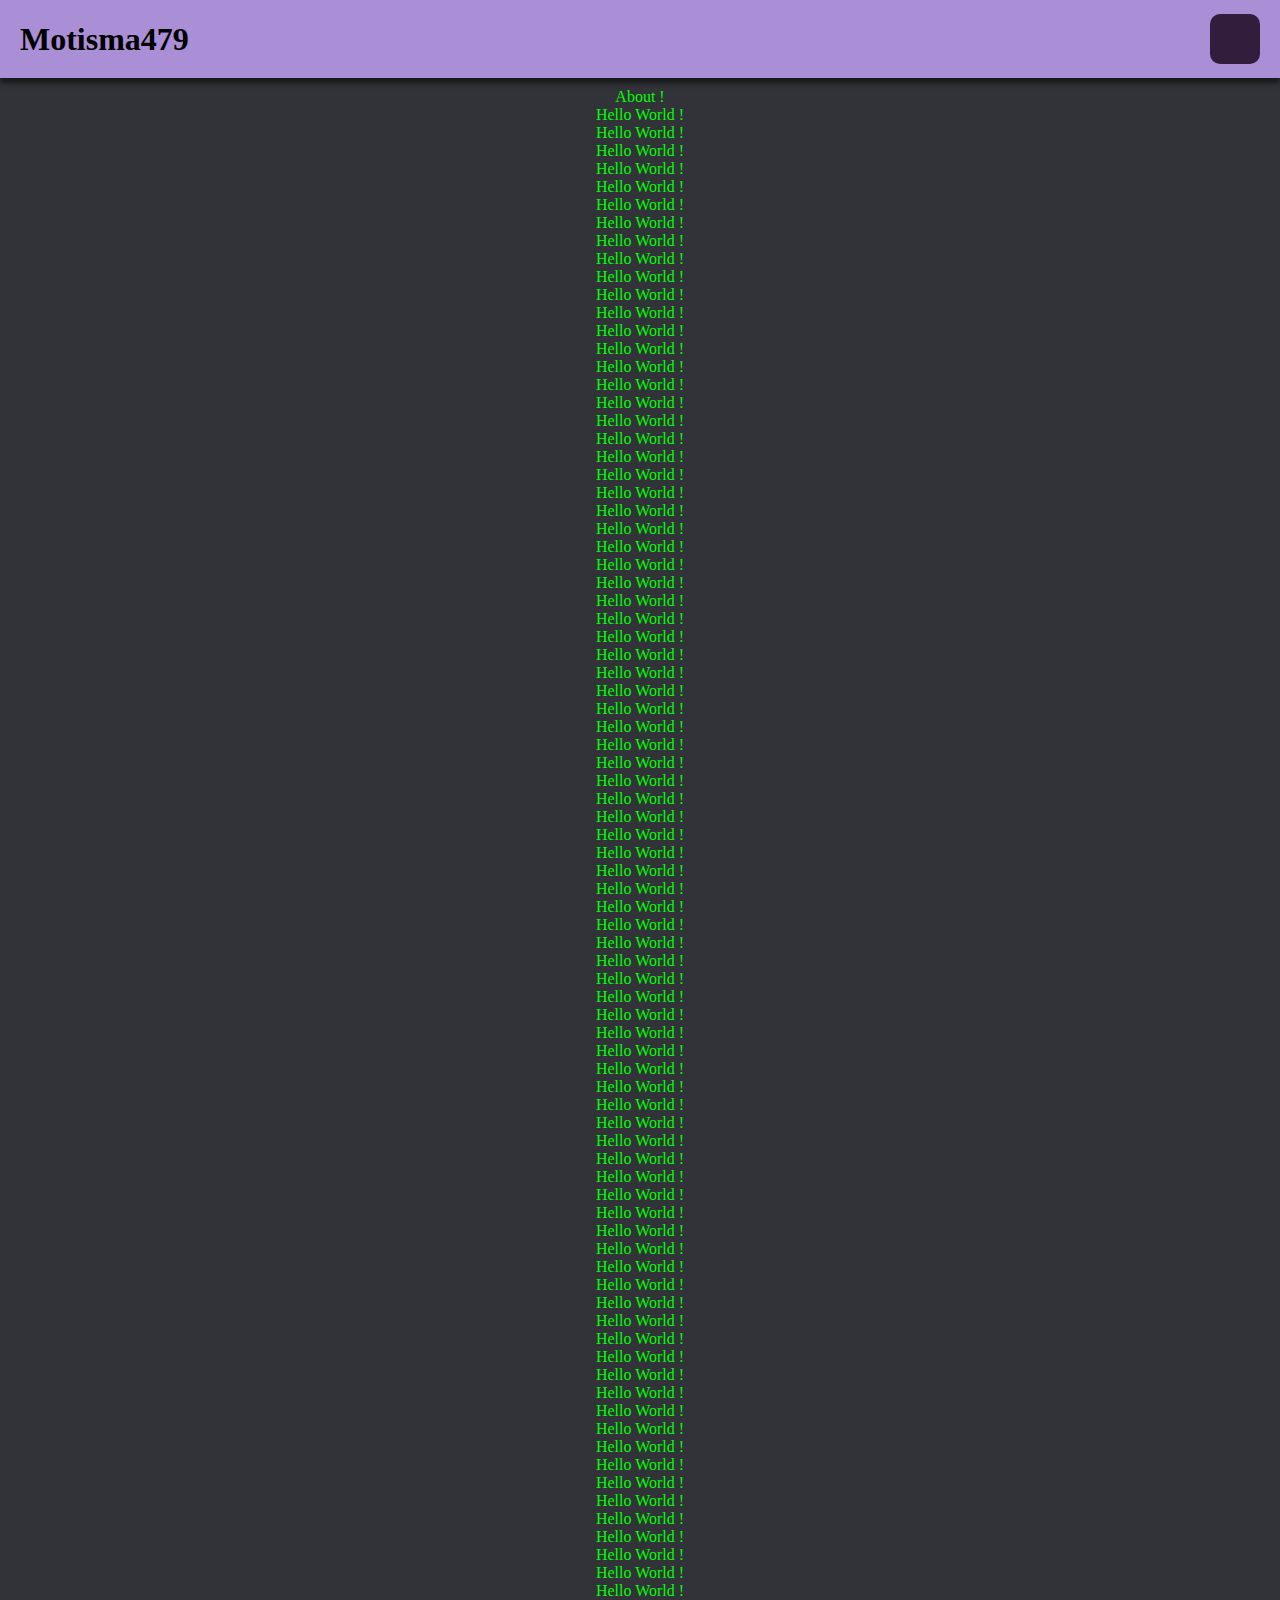
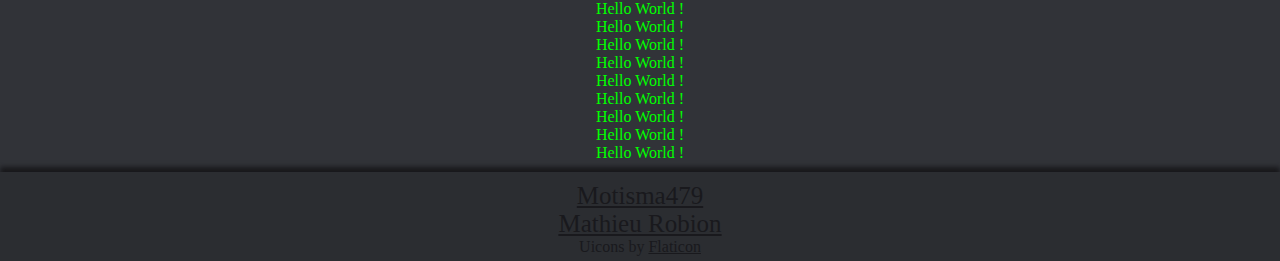
==== about.html @ 152ab9e7 "[modified]changes to the button and basic page added" ====
<!doctype html>
<html lang="en">

<head>
	<meta charset="utf-8">
	<title>Motisma479</title>

	<script src="https://code.jquery.com/jquery-3.7.0.js"></script>

	<link rel="stylesheet" href="style.css">
	<link rel='stylesheet' href='https://cdn-uicons.flaticon.com/2.1.0/uicons-brands/css/uicons-brands.css'>
	<link rel='stylesheet' href='https://cdn-uicons.flaticon.com/2.1.0/uicons-regular-rounded/css/uicons-regular-rounded.css'>
</head>
<body>
	<!-- Header -->
	<header>
		
			<div class="navigation">
				<h1>Motisma479</h1>
				<div class="menuIcon">
					<i class="fi fi-rr-menu-burger"></i>
				</div>
			</div>
			<div class="IconOnNav"></div>
			
		
	</header>
	
	<div class="navButtons">
		<nav>
			<li><a href="https://Motisma479.github.io">Home</a></li>
			<li><a href="#">About</a></li>
			<li><a href="works.html">Works</a></li>
			<li><a href="contact.html">Contact</a></li>
		</nav>
	</div>

	<main>	
		<!-- <div class="mainBlock"> -->
			<a>About !</br>
			<a>Hello World !</br>Hello World !</br>Hello World !</br>Hello World !</br>Hello World !</br>Hello World !</br>Hello World !</br>Hello World !</br>Hello World !</br>Hello World !</br>Hello World !</br>Hello World !</br>Hello World !</br>Hello World !</br>Hello World !</br>Hello World !</br>Hello World !</br>Hello World !</br>Hello World !</br>Hello World !</br>Hello World !</br>Hello World !</br>Hello World !</br>Hello World !</br>Hello World !</br>Hello World !</br>Hello World !</br>Hello World !</br>Hello World !</br>Hello World !</br>Hello World !</br>Hello World !
			</br>Hello World !</br>Hello World !</br>Hello World !</br>Hello World !</br>Hello World !</br>Hello World !</br>Hello World !</br>Hello World !</br>Hello World !</br>Hello World !</br>Hello World !</br>Hello World !</br>Hello World !</br>Hello World !</br>Hello World !</br>Hello World !</br>Hello World !</br>Hello World !</br>Hello World !</br>Hello World !</br>Hello World !</br>Hello World !</br>Hello World !</br>Hello World !</br>Hello World !</br>Hello World !</br>Hello World !</br>Hello World !</br>Hello World !</br>Hello World !</br>Hello World !</br>Hello World !</br>Hello World !</br>Hello World !</br>Hello World !</br>Hello World !</br>Hello World !</br>Hello World !</br>Hello World !</br>Hello World !</br>Hello World !</br>Hello World !</br>Hello World !</br>Hello World !</br>Hello World !</br>Hello World !</br>Hello World !</br>Hello World !</br>Hello World !
			</br>Hello World !</br>Hello World !</br>Hello World !</br>Hello World !</br>Hello World !</br>Hello World !</br>Hello World !</br>Hello World !</br>Hello World !</br>Hello World !</br>Hello World !
			</a>
		<!-- </div> -->
	</main>
	
	<!-- Footer -->
	<footer>
		<p class="network"><a href="https://github.com/Motisma479"><i class="fi fi-brands-github"></i>Motisma479</a></p>
		<p class="network"><a href="https://www.linkedin.com/in/mathieu-robion-128416266/"><i class="fi fi-brands-linkedin"></i>Mathieu Robion</a></p>
		Uicons by <a href="https://www.flaticon.com/uicons">Flaticon</a>
	</footer>

</body>
</html>

<script type="text/javascript"/>
	var nav = document.getElementsByClassName("navigation");
	var menuIcon = document.getElementsByClassName("menuIcon");
	var IconOnNav = document.getElementsByClassName("IconOnNav");

	window.onscroll = function sticky(){
		if(window.pageYOffset > nav[0].offsetTop)
		{
			nav[0].classList.add("nav");

			IconOnNav[0].appendChild(menuIcon[0]);
		}
		else
		{
			nav[0].classList.remove("nav");
			nav[0].appendChild(menuIcon[0]);

		}
	}
</script>

<script>
	$(".menuIcon").click(function(){
		$(this).toggleClass("active");
		$(".navButtons").toggleClass("active");
		$(".navigation").toggleClass("active");
		$(".menuIcon i").toggleClass("fi-rr-menu-burger fi-rr-cross-small");
	});
</script>
---- style.css ----
*
{
	margin: 0;
	padding: 0;
	font-family: calibri;
	text-decoration: none;
	list-style: none;
	box-sizing: border-box;
}
header
{
	background: #AA8ED6;
	width: 100% !important;
	box-shadow: 0px 5px 5px #18181b;
	position: relative;
	text-align: left;
}
main
{
	padding-top: 10px;
	padding-bottom: 10px;

	color: lime;
	text-align: center;
	background-color:#313338;
	background-attachment: fixed;
}
/* -------------- FOOTER -------------- */
footer
{
	padding-top: 10px;
	padding-bottom: 5px;
	
	background: #2b2d31;
	color: #19191d;
	width: 100% !important;
	
	/* border-top: 4px solid #7F7F7F7F; */
	box-shadow: 0px -5px 5px #18181b;
	
	z-index: 2;
	position: relative;
	text-align: center;
}
footer a
{
	text-decoration: underline;
	color: #19191d;
}
footer a:hover
{
	text-decoration: none;
	color: #201027;
}
/* ------------------------------------ */

.menuIcon
{
	width: 50px;
	height: 50px;
	background: #331d3d;
	color:#ffffff;
	text-align: center;
	line-height: 60px;
	font-size: 25px;
	z-index: 100;
	border-radius: 10px;
	cursor: pointer;
	transition: .2s linear;
}
.menuIcon:hover
{
	opacity: .9;
	transform: scale(1.1);
}
.menuIcon.active
{
	
	background: #f1f1f1;
	color : #331d3d;
}


.navButtons
{
	position: fixed;
	width: 100%;
	height: 100vh;
	background: #331d3d ;
	top: 0;
	right: -100%;
	z-index: 15;
	display: flex;
	align-items: center;
	justify-content: center;
	transition: .6s;

	text-align: center;
	
	/* transform: translateX(100%); */
}
.navButtons.active
{
	right: 0;
}
.navButtons nav
{
	display: grid;
}
.navButtons li
{
	margin: 20px 0;
	overflow: hidden;
}
.navButtons li:hover
{
	transition: .2s linear;
	transform: scale(1.2);
}
.navButtons a
{
	color: white;
	font-size: 40px;
	font-weight: 700;
	position: relative;
	transition: .2s linear;
}
.navButtons a:hover
{
	color: #AA8ED6;
	
}


.navigation
{
	background: #AA8ED6;
	display: flex;
	align-items: center;
	justify-content: space-between;
	padding: 14px 20px;
	margin: auto;
	width: 100% !important;
}
.navigation.nav
{
	position: fixed;
	z-index: 10;
	box-shadow: 0px 5px 5px #18181b;
	padding: 19.5px 20px;/* important to compansate the icon */
}


.IconOnNav
{
	display: flex;
	align-items: center;
	justify-content: right;
	padding: 14px 20px;
	margin: auto;
	width: 100% !important;
	position: fixed;
	z-index: 200;
}
/* .IconOnNav.navButtons
{

} */


/* .navigation.active.nav
{
	background: #00000000;
	box-shadow: 0px 0px 0px #00000000;
	transition: 1s linear;
}

.navigation.active h1
{
	padding: 5px;
	z-index: 100;
	background: #AA8ED6;
	border-radius: 10px;
	transition: .2s linear;
} */


/* .navigation h1
{
	text-align: center;
	font-size: 50px;
	padding:10px;
	color:#ffffff;
	text-shadow: 2px 2px 2px #e0e0e0;
	
} */




.mainBlock
{
	background: #686868;
	width: 80%;
	margin-left : 10%;
	position: relative;
	z-index: 10;
	
	border-right: 4px solid #585858;
	border-left: 4px solid #585858;
}

.network
{
	font-size: 25px;
}
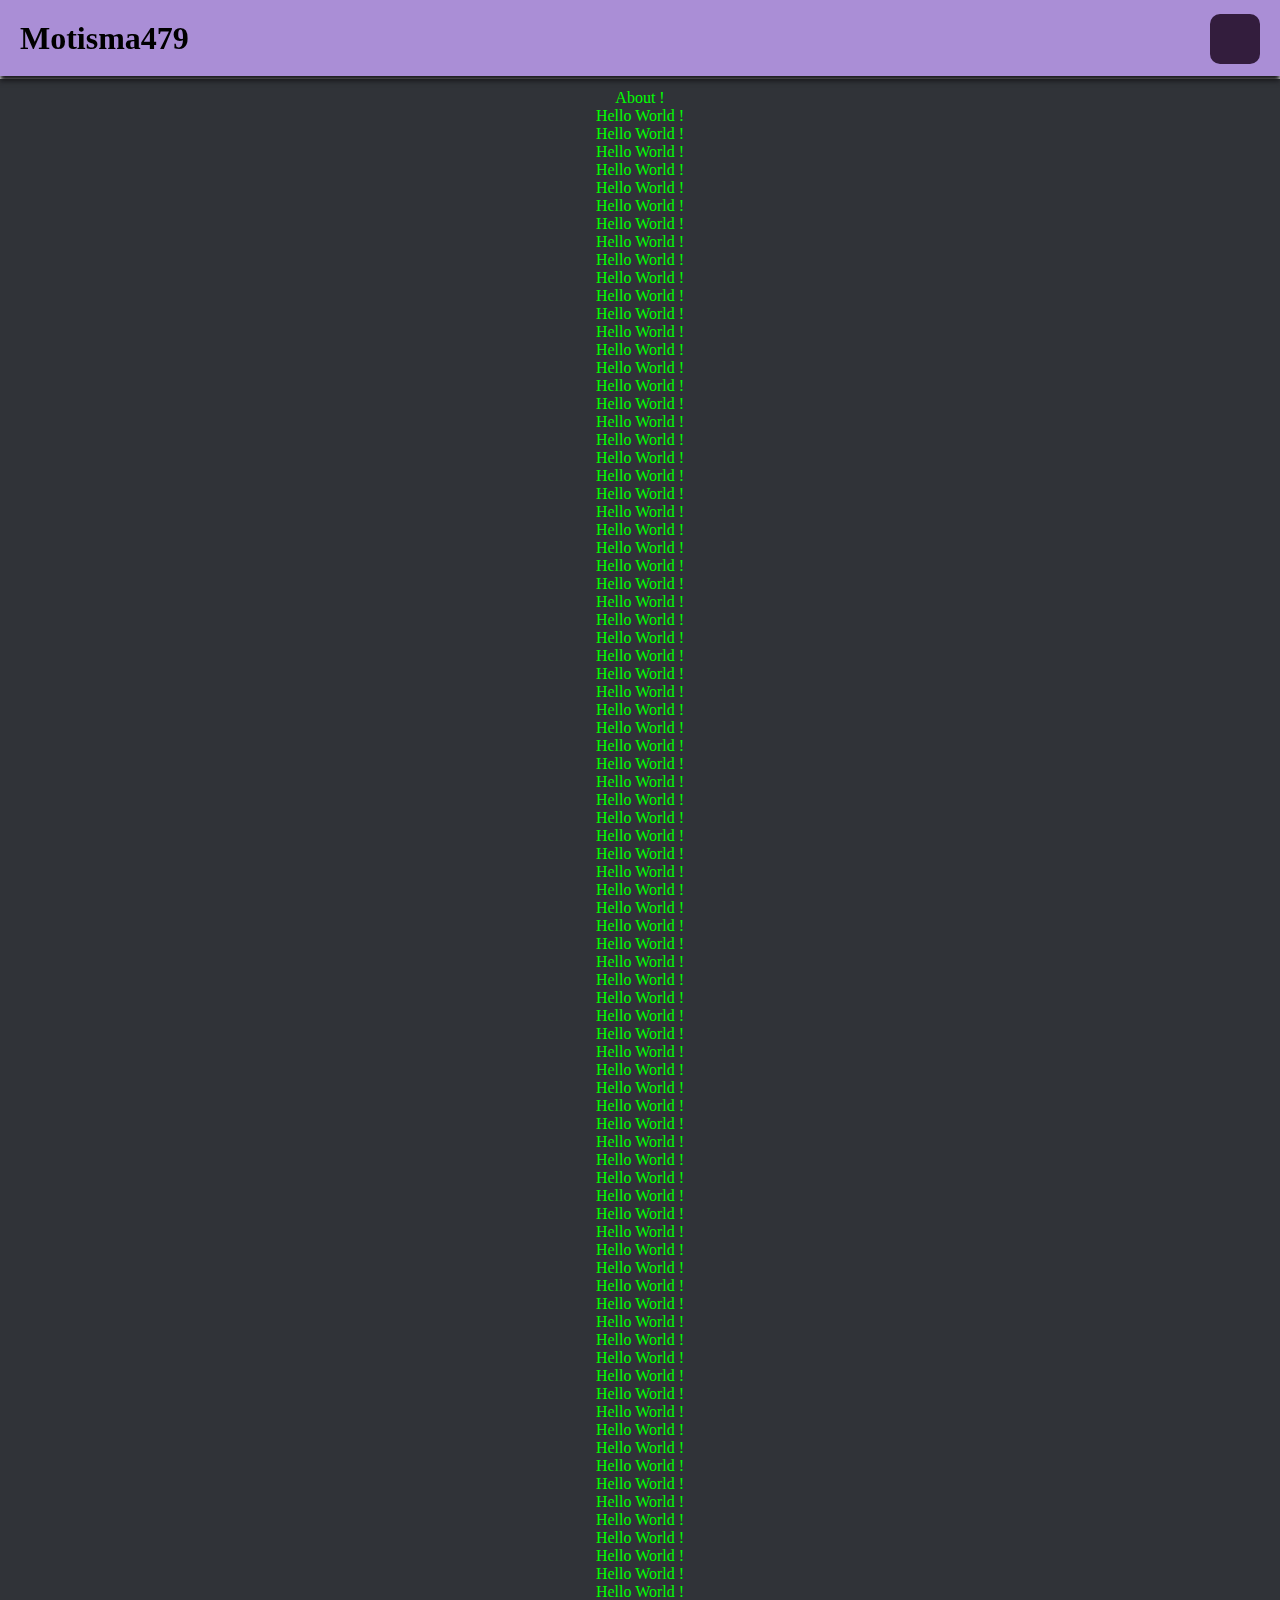
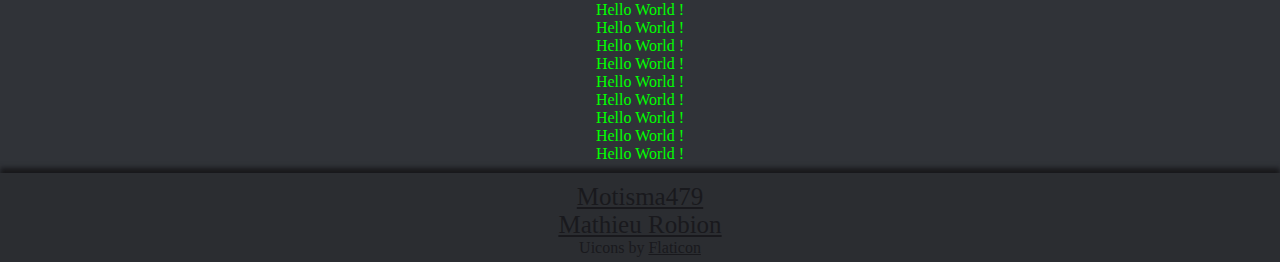
==== commit 550e6593: "[modified]small change on the menu bar" ====
--- a/about.html
+++ b/about.html
@@ -15,15 +15,15 @@
 	<!-- Header -->
 	<header>
 		
-			<div class="navigation">
-				<h1>Motisma479</h1>
-				<div class="menuIcon">
-					<i class="fi fi-rr-menu-burger"></i>
-				</div>
+		<div class="navigation">
+			<h1>Motisma479</h1>
+		</div>
+		<div class="IconOnNav">
+			<div class="menuIcon">
+				<i class="fi fi-rr-menu-burger"></i>
 			</div>
-			<div class="IconOnNav"></div>
-			
-		
+		</div>
+
 	</header>
 	
 	<div class="navButtons">
--- a/style.css
+++ b/style.css
@@ -9,11 +9,9 @@
 }
 header
 {
-	background: #AA8ED6;
 	width: 100% !important;
-	box-shadow: 0px 5px 5px #18181b;
-	position: relative;
 	text-align: left;
+	padding-bottom: 79px;
 }
 main
 {
@@ -22,7 +20,7 @@
 
 	color: lime;
 	text-align: center;
-	background-color:#313338;
+	background-color:#303338;
 	background-attachment: fixed;
 }
 /* -------------- FOOTER -------------- */
@@ -138,16 +136,14 @@
 	display: flex;
 	align-items: center;
 	justify-content: space-between;
-	padding: 14px 20px;
+	/* padding: 14px 20px; */
 	margin: auto;
 	width: 100% !important;
-}
-.navigation.nav
-{
-	position: fixed;
-	z-index: 10;
-	box-shadow: 0px 5px 5px #18181b;
-	padding: 19.5px 20px;/* important to compansate the icon */
+	
+		position: fixed;
+		z-index: 10;
+		box-shadow: 0px 5px 5px #18181b;
+		padding: 19.5px 20px;/* important to compansate the icon */
 }
 
 
@@ -195,9 +191,6 @@
 	
 } */
 
-
-
-
 .mainBlock
 {
 	background: #686868;
@@ -213,4 +206,160 @@
 .network
 {
 	font-size: 25px;
+}
+
+.projectBlock
+{
+	
+	background: #232428;
+	max-width: 750px;
+	margin: 0 auto;
+	
+	/* margin-left : 10%; */
+	/* position: relative; */
+	/* z-index: 10; */
+	border-radius: 25px;
+	color: #f3edd6;
+}
+.projectTitle
+{
+	font-size: 30px;
+	text-align: center;
+} 
+.projectBlock img
+{
+	margin-top: 25px;
+}
+
+/* ----------------------------------------------------------------------- */
+
+.LanguagesBlock
+{
+	text-align: left !important;
+	/* display: table-row; */
+	/* box-sizing: border-box; */
+	
+	padding: 16px;
+	/* padding-top: 16px;
+	padding-bottom: 16px; */
+
+	width: 100%;
+
+	border-radius: 25px;
+	background-color: #0d1116;;
+}
+
+.LanguagesTitle
+{
+	font-weight: 600 !important;
+	color: #e6edf3;
+
+	font-size: 20px !important;
+	margin-bottom: 16px !important;
+	margin-top: 0;
+
+	/* display: block; */
+	/* margin-block-start: 0.83em;
+    margin-block-end: 0.83em;
+    margin-inline-start: 0px;
+    margin-inline-end: 0px; */
+}
+
+.LanguagesBar
+{
+	display: block;
+	margin-bottom: 8px !important;
+}
+
+.LanguagesList
+{
+    list-style: none !important;
+
+	padding-left: 0;
+	margin-top: 0;
+	margin-bottom: 0;
+
+	/* display: block;
+	margin-block-start: 1em;
+    margin-block-end: 1em;
+    margin-inline-start: 0px;
+    margin-inline-end: 0px;
+    padding-inline-start: 40px; */
+}
+
+.LanguagesList li
+{
+    display: inline !important;
+	text-align: -webkit-match-parent;
+	
+}
+
+.Language
+{
+	display: inline-flex !important;
+	margin-right: 16px !important;
+	align-items: center !important;
+	flex-wrap: nowrap !important;
+}
+
+.LanguageDot
+{
+    margin-right: 8px !important;
+    display: inline-block;
+    overflow: visible !important;
+    vertical-align: text-bottom;
+    fill: currentColor;
+}
+
+.LanguageName
+{
+	font-weight: 600 !important;
+	margin-right: 4px !important;
+	color: #e6edf3 !important;
+}
+
+.LanguagePercentage
+{
+	color: #848d97 !important;
+	font-size: 12px !important;
+}
+
+
+
+.Progress {
+    border-radius: 6px;
+    display: flex;
+    height: 8px;
+    outline: 1px solid #0000;
+    overflow: hidden;
+}
+.Progress-item {
+	outline: 2px solid #0000;
+}
+.Progress-item+.Progress-item {
+	margin-left: 2px;
+}
+
+
+/* ----------------------------------------------------------------------- */
+
+.projectDescription
+{
+	text-align: left;
+}
+
+.projectDescriptionButton
+{
+	height: 30px;
+	text-align: center;
+	line-height: 39px;
+	font-size: 25px;
+	margin-top: 4px;
+	margin-bottom: 16px;
+}
+
+.projectDescriptionButton:hover
+{
+	background-color: #0e001f;
+	border-radius: 0px 0px 30px 30px;
 }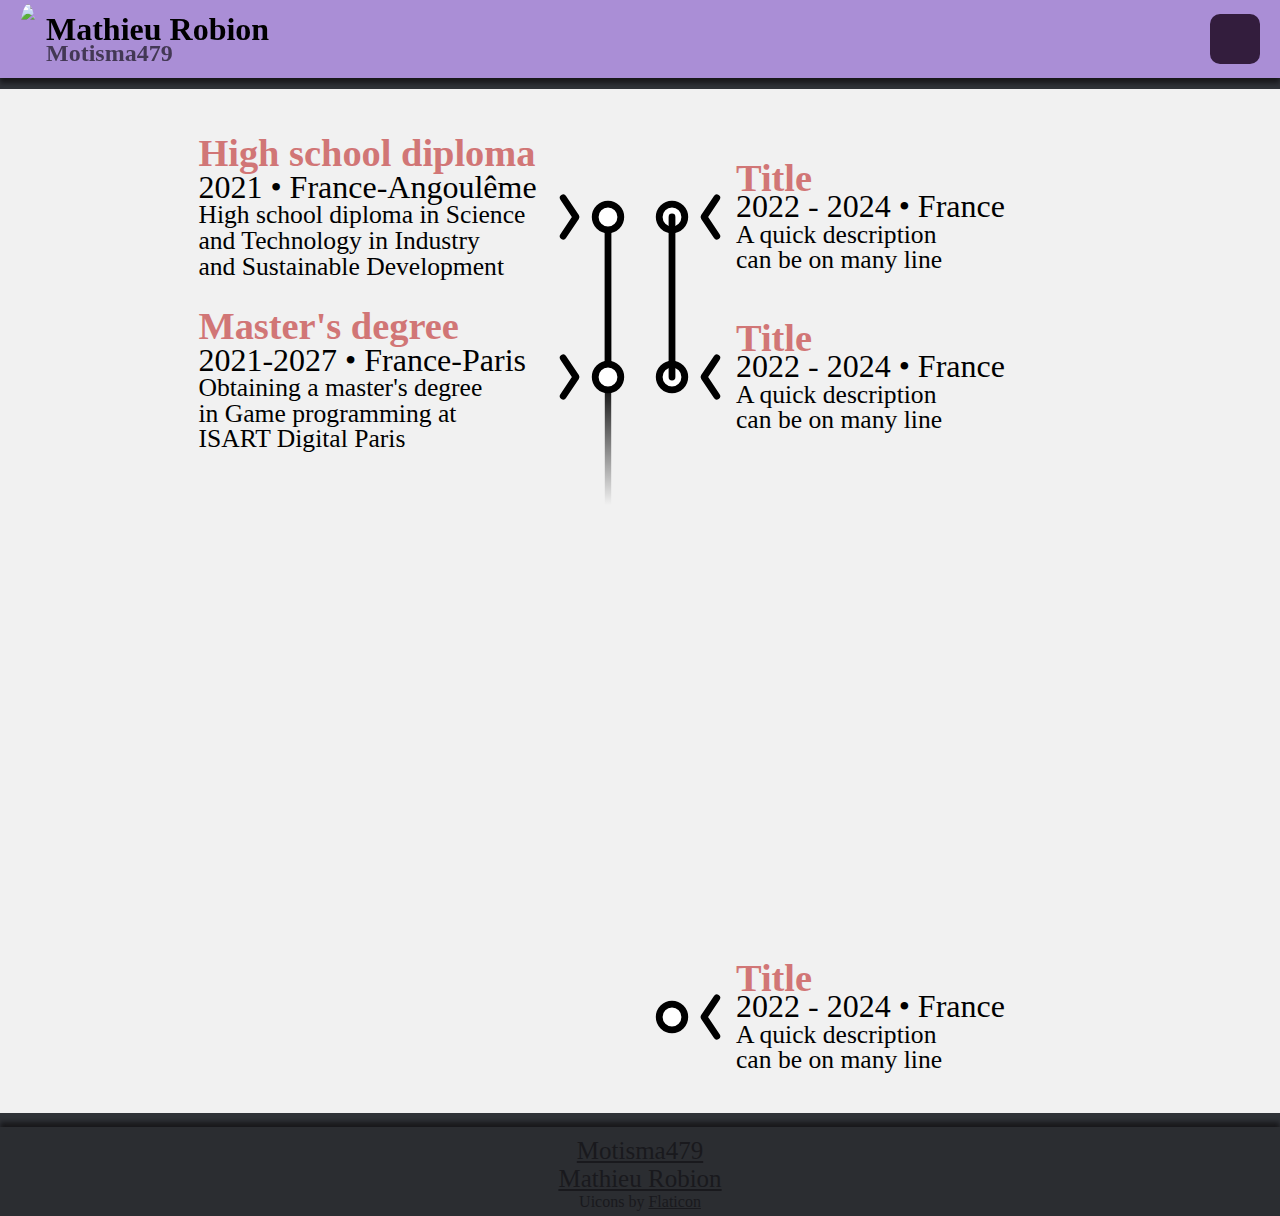
==== commit f69b2cd2: "[modified] about updated" ====
--- a/about.html
+++ b/about.html
@@ -7,16 +7,28 @@
 
 	<script src="https://code.jquery.com/jquery-3.7.0.js"></script>
 
+	<script src="script/menuIcon.js"></script>
+	<script src="script/career.js"></script>
+
 	<link rel="stylesheet" href="style.css">
 	<link rel='stylesheet' href='https://cdn-uicons.flaticon.com/2.1.0/uicons-brands/css/uicons-brands.css'>
 	<link rel='stylesheet' href='https://cdn-uicons.flaticon.com/2.1.0/uicons-regular-rounded/css/uicons-regular-rounded.css'>
+
+	<link rel="icon" href="Assets/icon_128_128.png" sizes="128x128">
+	<link rel="icon" href="Assets/icon_64_64.png" sizes="64x64">
+	<link rel="icon" href="Assets/icon_32_32.png" sizes="32x32">
+	<link rel="icon" href="Assets/icon_16_16.png" sizes="16x16">
 </head>
 <body>
 	<!-- Header -->
 	<header>
 		
 		<div class="navigation">
-			<h1>Motisma479</h1>
+			<img class="NavIcon" src="https://avatars.githubusercontent.com/u/74106176?v=4"/>
+			<div class="NavText">
+				<h1>Mathieu Robion</h1>
+				<h2>Motisma479</h2>
+			</div>
 		</div>
 		<div class="IconOnNav">
 			<div class="menuIcon">
@@ -36,13 +48,208 @@
 	</div>
 
 	<main>	
-		<!-- <div class="mainBlock"> -->
-			<a>About !</br>
-			<a>Hello World !</br>Hello World !</br>Hello World !</br>Hello World !</br>Hello World !</br>Hello World !</br>Hello World !</br>Hello World !</br>Hello World !</br>Hello World !</br>Hello World !</br>Hello World !</br>Hello World !</br>Hello World !</br>Hello World !</br>Hello World !</br>Hello World !</br>Hello World !</br>Hello World !</br>Hello World !</br>Hello World !</br>Hello World !</br>Hello World !</br>Hello World !</br>Hello World !</br>Hello World !</br>Hello World !</br>Hello World !</br>Hello World !</br>Hello World !</br>Hello World !</br>Hello World !
-			</br>Hello World !</br>Hello World !</br>Hello World !</br>Hello World !</br>Hello World !</br>Hello World !</br>Hello World !</br>Hello World !</br>Hello World !</br>Hello World !</br>Hello World !</br>Hello World !</br>Hello World !</br>Hello World !</br>Hello World !</br>Hello World !</br>Hello World !</br>Hello World !</br>Hello World !</br>Hello World !</br>Hello World !</br>Hello World !</br>Hello World !</br>Hello World !</br>Hello World !</br>Hello World !</br>Hello World !</br>Hello World !</br>Hello World !</br>Hello World !</br>Hello World !</br>Hello World !</br>Hello World !</br>Hello World !</br>Hello World !</br>Hello World !</br>Hello World !</br>Hello World !</br>Hello World !</br>Hello World !</br>Hello World !</br>Hello World !</br>Hello World !</br>Hello World !</br>Hello World !</br>Hello World !</br>Hello World !</br>Hello World !</br>Hello World !
-			</br>Hello World !</br>Hello World !</br>Hello World !</br>Hello World !</br>Hello World !</br>Hello World !</br>Hello World !</br>Hello World !</br>Hello World !</br>Hello World !</br>Hello World !
-			</a>
-		<!-- </div> -->
+		
+   <svg
+      width="100%"
+      viewBox="0 0 200 160"
+      style="background: #f1f1f1;"
+      >
+
+      <defs>
+         <style>
+            :root {
+                --main-color: #000000; /* Define your color once here */
+                --arrow-color: #000000;
+                --title-color: #d17676;
+            }
+            #root
+            {
+               transform: translate(50%,0);
+            }
+        </style>
+
+         <linearGradient
+            id="linearGradient17"
+            x1="0%"
+            y1="0%"
+            x2="100%"
+            y2="0%"
+            gradientUnits="objectBoundingBox">
+            <stop
+               style="stop-color: var(--main-color); stop-opacity:1;"
+               offset="0"/>
+            <stop
+               style="stop-color:#000000;stop-opacity:0;"
+               offset="1"/>
+         </linearGradient>
+   
+         <linearGradient
+            inkscape:collect="always"
+            xlink:href="#linearGradient17"
+            id="linearGradient20"
+            x1="0"
+            y1="0"
+            x2="1"
+            y2="0"
+            gradientUnits="objectBoundingBox"/>
+      </defs>
+
+      <g id="root">
+         <g id="edu" transform="translate(-5,10)">
+
+            <g id="link_Bac_GP" transform="translate(0,10)">
+               <path
+                  style="fill:none;fill-opacity:1;stroke:var(--main-color);stroke-width:1.05833333;stroke-linecap:round;stroke-linejoin:round;stroke-dasharray:none;stroke-opacity:1"
+                  d="M 0,0 V 25"/>
+            </g>
+
+            <g id="link_last_future" transform="translate(0,35) rotate(90)">
+               <rect x="0" y="0" width="20" height="0.0001" stroke="url(#linearGradient20)" style="fill: none;stroke-width:1;stroke-linecap:round;stroke-linejoin:round;stroke-dasharray:none"/> 
+            </g>
+
+            <g id="Entry_Bac" transform="translate(0,10)">
+               <ellipse
+                  style="fill:#ffffff;fill-opacity:1;stroke:var(--main-color);stroke-width:1.05833;stroke-linecap:round;stroke-linejoin:round;stroke-dasharray:none;stroke-opacity:1"
+                  cx="0" cy="0" rx="2" ry="2"/>
+               <path
+                  style="fill:none;fill-opacity:1;stroke:var(--arrow-color);stroke-width:1.05833;stroke-linecap:round;stroke-linejoin:round;stroke-dasharray:none;stroke-opacity:1"
+                  d="M -7,-3 -5,0 -7,3"/>
+               <g id="paragraph" transform="translate(-64,-8)">
+                  <text
+                     xml:space="preserve"
+                     style="font-style:normal;font-variant:normal;font-weight:bold;font-stretch:normal;font-size:6px;font-family:Calibri;-inkscape-font-specification:Calibri;fill:var(--title-color);fill-opacity:1;stroke:none;stroke-width:1.05833"
+                     x="0" y="0">High school diploma</text>
+                  <text
+                     xml:space="preserve"
+                     style="font-style:normal;font-variant:normal;font-weight:normal;font-stretch:normal;font-size:5px;font-family:Calibri;-inkscape-font-specification:Calibri;fill:#000000;fill-opacity:1;stroke:none;stroke-width:1.05833"
+                     x="0" y="5">2021 • France-Angoulême</text>
+                  <text
+                     xml:space="preserve"
+                     style="font-style:normal;font-variant:normal;font-weight:normal;font-stretch:normal;font-size:4px;font-family:Calibri;-inkscape-font-specification:Calibri;fill:#000000;fill-opacity:1;stroke:none;stroke-width:1.05833"
+                     x="0" y="9">
+                     <tspan x="0" dy="0">High school diploma in Science</tspan>
+                     <tspan x="0" dy="4">and Technology in Industry</tspan>
+                     <tspan x="0" dy="4">and Sustainable Development</tspan>
+                  </text>
+               </g>
+            </g>
+      
+            <g id="Entry_GP" transform="translate(0,35)">
+               <ellipse
+                  style="fill:#ffffff;fill-opacity:1;stroke:var(--main-color);stroke-width:1.05833;stroke-linecap:round;stroke-linejoin:round;stroke-dasharray:none;stroke-opacity:1"
+                  cx="0" cy="0" rx="2" ry="2"/>
+               <path
+                  style="fill:none;fill-opacity:1;stroke:var(--arrow-color);stroke-width:1.05833;stroke-linecap:round;stroke-linejoin:round;stroke-dasharray:none;stroke-opacity:1"
+                  d="M -7,-3 -5,0 -7,3"/>
+               <g id="paragraph" transform="translate(-64,-6)">
+                  <text
+                     xml:space="preserve"
+                     style="font-style:normal;font-variant:normal;font-weight:bold;font-stretch:normal;font-size:6px;font-family:Calibri;-inkscape-font-specification:Calibri;fill:var(--title-color);fill-opacity:1;stroke:none;stroke-width:1.05833"
+                     x="0" y="0">Master's degree</text>
+                  <text
+                     xml:space="preserve"
+                     style="font-style:normal;font-variant:normal;font-weight:normal;font-stretch:normal;font-size:5px;font-family:Calibri;-inkscape-font-specification:Calibri;fill:#000000;fill-opacity:1;stroke:none;stroke-width:1.05833"
+                     x="0" y="5">2021-2027 • France-Paris</text>
+                  <text
+                     xml:space="preserve"
+                     style="font-style:normal;font-variant:normal;font-weight:normal;font-stretch:normal;font-size:4px;font-family:Calibri;-inkscape-font-specification:Calibri;fill:#000000;fill-opacity:1;stroke:none;stroke-width:1.05833"
+                     x="0" y="9">
+                     <tspan x="0" dy="0">Obtaining a master's degree</tspan>
+                     <tspan x="0" dy="4">in Game programming at</tspan>
+                     <tspan x="0" dy="4">ISART Digital Paris</tspan>
+                  </text>
+               </g>
+            </g>            
+         
+         </g>
+
+         <g id="pro" transform="translate(5,10)">
+            <g id="Entry" transform="translate(0,10)">
+               <ellipse
+                  style="fill:#ffffff;fill-opacity:1;stroke:var(--main-color);stroke-width:1.05833;stroke-linecap:round;stroke-linejoin:round;stroke-dasharray:none;stroke-opacity:1"
+                  cx="0" cy="0" rx="2" ry="2"/>
+               <path
+                  style="fill:none;fill-opacity:1;stroke:var(--arrow-color);stroke-width:1.05833;stroke-linecap:round;stroke-linejoin:round;stroke-dasharray:none;stroke-opacity:1"
+                  d="M 7,-3 5,0 7,3"/>
+               <g id="paragraph" transform="translate(10,-4)">
+                  <text
+                     xml:space="preserve"
+                     style="font-style:normal;font-variant:normal;font-weight:bold;font-stretch:normal;font-size:6px;font-family:Calibri;-inkscape-font-specification:Calibri;fill:var(--title-color);fill-opacity:1;stroke:none;stroke-width:1.05833"
+                     x="0" y="0">Title</text>
+                  <text
+                     xml:space="preserve"
+                     style="font-style:normal;font-variant:normal;font-weight:normal;font-stretch:normal;font-size:5px;font-family:Calibri;-inkscape-font-specification:Calibri;fill:#000000;fill-opacity:1;stroke:none;stroke-width:1.05833"
+                     x="0" y="4">2022 - 2024 • France</text>
+                  <text
+                     xml:space="preserve"
+                     style="font-style:normal;font-variant:normal;font-weight:normal;font-stretch:normal;font-size:4px;font-family:Calibri;-inkscape-font-specification:Calibri;fill:#000000;fill-opacity:1;stroke:none;stroke-width:1.05833"
+                     x="0" y="8">
+                     <tspan x="0" dy="0">A quick description</tspan><tspan x="0" dy="4">can be on many line</tspan>
+                  </text>
+               </g>
+            </g>
+      
+            <g id="Entry" transform="translate(0,35)">
+               <ellipse
+                  style="fill:#ffffff;fill-opacity:1;stroke:var(--main-color);stroke-width:1.05833;stroke-linecap:round;stroke-linejoin:round;stroke-dasharray:none;stroke-opacity:1"
+                  cx="0" cy="0" rx="2" ry="2"/>
+               <path
+                  style="fill:none;fill-opacity:1;stroke:var(--arrow-color);stroke-width:1.05833;stroke-linecap:round;stroke-linejoin:round;stroke-dasharray:none;stroke-opacity:1"
+                  d="M 7,-3 5,0 7,3"/>
+               <g id="paragraph" transform="translate(10,-4)">
+                  <text
+                     xml:space="preserve"
+                     style="font-style:normal;font-variant:normal;font-weight:bold;font-stretch:normal;font-size:6px;font-family:Calibri;-inkscape-font-specification:Calibri;fill:var(--title-color);fill-opacity:1;stroke:none;stroke-width:1.05833"
+                     x="0" y="0">Title</text>
+                  <text
+                     xml:space="preserve"
+                     style="font-style:normal;font-variant:normal;font-weight:normal;font-stretch:normal;font-size:5px;font-family:Calibri;-inkscape-font-specification:Calibri;fill:#000000;fill-opacity:1;stroke:none;stroke-width:1.05833"
+                     x="0" y="4">2022 - 2024 • France</text>
+                  <text
+                     xml:space="preserve"
+                     style="font-style:normal;font-variant:normal;font-weight:normal;font-stretch:normal;font-size:4px;font-family:Calibri;-inkscape-font-specification:Calibri;fill:#000000;fill-opacity:1;stroke:none;stroke-width:1.05833"
+                     x="0" y="8">
+                     <tspan x="0" dy="0">A quick description</tspan><tspan x="0" dy="4">can be on many line</tspan>
+                  </text>
+               </g>
+            </g>
+
+            <g id="Entry" transform="translate(0,135)">
+               <ellipse
+                  style="fill:#ffffff;fill-opacity:1;stroke:var(--main-color);stroke-width:1.05833;stroke-linecap:round;stroke-linejoin:round;stroke-dasharray:none;stroke-opacity:1"
+                  cx="0" cy="0" rx="2" ry="2"/>
+               <path
+                  style="fill:none;fill-opacity:1;stroke:var(--arrow-color);stroke-width:1.05833;stroke-linecap:round;stroke-linejoin:round;stroke-dasharray:none;stroke-opacity:1"
+                  d="M 7,-3 5,0 7,3"/>
+               <g id="paragraph" transform="translate(10,-4)">
+                  <text
+                     xml:space="preserve"
+                     style="font-style:normal;font-variant:normal;font-weight:bold;font-stretch:normal;font-size:6px;font-family:Calibri;-inkscape-font-specification:Calibri;fill:var(--title-color);fill-opacity:1;stroke:none;stroke-width:1.05833"
+                     x="0" y="0">Title</text>
+                  <text
+                     xml:space="preserve"
+                     style="font-style:normal;font-variant:normal;font-weight:normal;font-stretch:normal;font-size:5px;font-family:Calibri;-inkscape-font-specification:Calibri;fill:#000000;fill-opacity:1;stroke:none;stroke-width:1.05833"
+                     x="0" y="4">2022 - 2024 • France</text>
+                  <text
+                     xml:space="preserve"
+                     style="font-style:normal;font-variant:normal;font-weight:normal;font-stretch:normal;font-size:4px;font-family:Calibri;-inkscape-font-specification:Calibri;fill:#000000;fill-opacity:1;stroke:none;stroke-width:1.05833"
+                     x="0" y="8">
+                     <tspan x="0" dy="0">A quick description</tspan><tspan x="0" dy="4">can be on many line</tspan>
+                  </text>
+               </g>
+            </g>
+
+            <g id="link" transform="translate(0,10)">
+               <path
+                  style="fill:none;fill-opacity:1;stroke:var(--main-color);stroke-width:1.05833333;stroke-linecap:round;stroke-linejoin:round;stroke-dasharray:none;stroke-opacity:1"
+                  d="M 0,0 V 25"/>
+            </g>
+         </g>
+      </g>
+   </svg>
+
+
+	
 	</main>
 	
 	<!-- Footer -->
@@ -53,34 +260,4 @@
 	</footer>
 
 </body>
-</html>
-
-<script type="text/javascript"/>
-	var nav = document.getElementsByClassName("navigation");
-	var menuIcon = document.getElementsByClassName("menuIcon");
-	var IconOnNav = document.getElementsByClassName("IconOnNav");
-
-	window.onscroll = function sticky(){
-		if(window.pageYOffset > nav[0].offsetTop)
-		{
-			nav[0].classList.add("nav");
-
-			IconOnNav[0].appendChild(menuIcon[0]);
-		}
-		else
-		{
-			nav[0].classList.remove("nav");
-			nav[0].appendChild(menuIcon[0]);
-
-		}
-	}
-</script>
-
-<script>
-	$(".menuIcon").click(function(){
-		$(this).toggleClass("active");
-		$(".navButtons").toggleClass("active");
-		$(".navigation").toggleClass("active");
-		$(".menuIcon i").toggleClass("fi-rr-menu-burger fi-rr-cross-small");
-	});
-</script>+</html>--- a/style.css
+++ b/style.css
@@ -1,3 +1,9 @@
+html
+{
+	/* scroll-behavior: smooth; */
+	background-color: #2b2d31;
+}
+
 *
 {
 	margin: 0;
@@ -15,13 +21,15 @@
 }
 main
 {
+	padding-bottom: 10px;
 	padding-top: 10px;
-	padding-bottom: 10px;
-
+	
 	color: lime;
 	text-align: center;
 	background-color:#303338;
 	background-attachment: fixed;
+
+	min-height: calc(100vh - 79px - 96.6px);
 }
 /* -------------- FOOTER -------------- */
 footer
@@ -135,15 +143,39 @@
 	background: #AA8ED6;
 	display: flex;
 	align-items: center;
-	justify-content: space-between;
+	/* justify-content: space-between; */
 	/* padding: 14px 20px; */
 	margin: auto;
 	width: 100% !important;
 	
-		position: fixed;
-		z-index: 10;
-		box-shadow: 0px 5px 5px #18181b;
-		padding: 19.5px 20px;/* important to compansate the icon */
+	position: fixed;
+	z-index: 10;
+	box-shadow: 0px 5px 5px #18181b;
+	padding: 0px 20px;/* important to compansate the icon */
+	height: 78.2px;
+}
+
+.NavText
+{
+	margin-left: 10px;
+}
+
+.NavText h1
+{
+	margin-bottom: -8px;
+}
+
+.NavText h2
+{
+	margin-top: -8px;
+	opacity: 60%;
+}
+
+.NavIcon
+{
+	height: 90%;
+	border-radius: 50%;
+	/* display: flex; */
 }
 
 
@@ -212,7 +244,8 @@
 {
 	
 	background: #232428;
-	max-width: 750px;
+	max-width: 650px;
+	min-width: 425px;
 	margin: 0 auto;
 	
 	/* margin-left : 10%; */
@@ -223,13 +256,17 @@
 }
 .projectTitle
 {
+	color: #f3edd6;
 	font-size: 30px;
 	text-align: center;
+
+	transition: .2s linear;
 } 
-.projectBlock img
-{
-	margin-top: 25px;
-}
+
+.projectTitle:hover
+{
+	transform: scale(1.1);
+} 
 
 /* ----------------------------------------------------------------------- */
 
@@ -346,6 +383,9 @@
 .projectDescription
 {
 	text-align: left;
+
+	padding: 16px;
+	background-color: #18191C;
 }
 
 .projectDescriptionButton
@@ -362,4 +402,103 @@
 {
 	background-color: #0e001f;
 	border-radius: 0px 0px 30px 30px;
+}
+
+/* ----------------------------------------------------------------------- */
+
+.projectPreview
+{
+	padding-top: 25px;
+	margin-bottom: 5px;
+
+	position: relative;
+	/* width: 100%; */
+	/* margin: auto; */
+	display: flex;
+	align-items: center;
+}
+
+.previousImage,
+.nextImage
+{
+	/* height: 50%; */
+	padding-top: 10%;
+	padding-bottom: 10%;
+	/* width: 7%; */
+	cursor: pointer;
+    color: rgba(220, 220, 220, 0.8);
+    background-color: rgba(0, 0, 0, 0.8);
+    position: absolute;
+	opacity: 0.8;
+	/* align-items: center; */
+    /* transition: opacity 0.3s ease; */
+    /* opacity: 0.5; */
+
+    font-size: 25px;
+	/* line-height: 50%; */
+    /* padding: 10px; */
+	transition: .2s linear;
+	z-index: 2;
+}
+
+.previousImage
+{
+	left: 0;
+	padding-right: 1%;
+	border-radius: 0px 15px 15px 0px;
+}
+
+.nextImage
+{
+	right: 0;
+	padding-left: 1%;
+	border-radius: 15px 0px 0px 15px;
+
+}
+
+.previousImage:hover,
+.nextImage:hover
+{
+	padding-top: 11%;
+	padding-bottom: 11%;
+	opacity: 1;
+}
+.previousImage:hover
+{
+	padding-right: 2%;
+}
+.nextImage:hover
+{
+	padding-left: 2%;
+}
+
+.numberImage
+{
+	cursor: default;
+	user-select: none;
+	background-color: rgba(0, 0, 0, 0.8);
+    color: rgba(220, 220, 220, 0.8);
+	padding: 10px;
+	position: absolute;
+	top : 35px;
+	right : 10px;
+	border-radius: 15px;
+	z-index: 2;
+}
+
+/* .imageContainer
+{
+	position: relative;
+    height: 100%;
+}
+*/
+.newImage
+{
+	position: absolute;
+}
+.newImage {
+	opacity: 0;
+    z-index: 1;
+	width: 100%;
+	left: 0;
 }